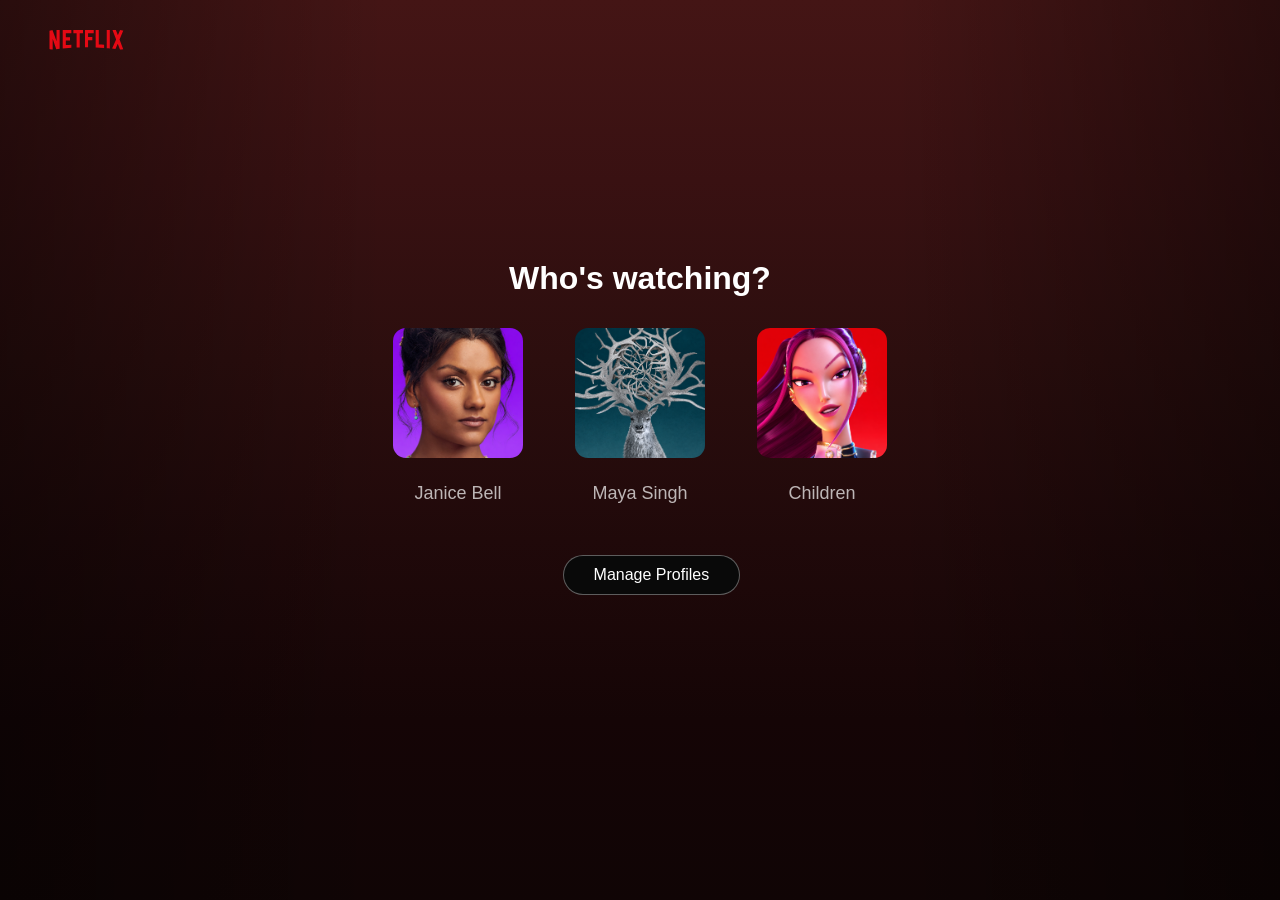
==== index.html @ bf13d3a6 "netflix-copy" ====
<html>

<head>
  <link rel="stylesheet" href="style.css">
  <title>
    Netflix
  </title>
</head>

<body>
  <div class="logo-container">
    <a href="index.html">
      <img src="assets/logo.svg" class="logo">
    </a>
  </div>
  <h1 class="ques">
    Who's watching?
  </h1>
  <div class="profiles">
    <div class="profile-1">
      <img src="assets/profile-1.png">
      <h4>
        Janice Bell
      </h4>
    </div>
    <div class="profile-2">
      <img src="assets/profile-2.png">
      <h4>
        Maya Singh
      </h4>
    </div>
    <div class="profile-3">
      <img src="assets/profile-3.png">
      <h4>
        Children
      </h4>
    </div>
  </div>
  <button class="manage">
    Manage Profiles
  </button>
</body>

</html>
---- style.css ----
body {
  background: linear-gradient(to right,
      rgba(0, 0, 0, 0.4) 0%,
      rgba(0, 0, 0, 0) 30%,
      rgba(0, 0, 0, 0) 70%,
      rgba(0, 0, 0, 0.4) 100%),
    linear-gradient(to bottom,
      #441515 0%,
      #391112 20%,
      #2c0e0e 40%,
      #20090a 60%,
      #150506 80%,
      #100505 100%);
  background-repeat: no-repeat;
  background-size: 100% 100%;
}

.logo {
  height: 20px;
  width: 87px;
  margin-left: 34.5px;
  margin-top: 22px;
}

.ques {
  color: rgb(255, 255, 255);
  font-family: "Netflix Sans Variable", "Helvetica Neue", "Segoe UI", Roboto, Ubuntu, sans-serif;
  font-size: 32px;
  text-align: center;
  margin-top: 185px;
  display: block;
  font-weight: 700;
  user-select: none;
  margin-bottom: 15px;
}

.profiles {
  display: flex;
  gap: 20px;
  justify-content: center;
  align-items: center;
}

.profile-1,
.profile-2,
.profile-3 {
  cursor: pointer;
  padding: 16px;
  background: transparent;
  color: rgb(255, 255, 255);
  border-radius: 13px;
  text-align: center;
  height: 177px;
  width: 130px;
  transition-delay: 0s;
  transition-duration: 0.15s;
  transition-property: background-color;
  transition-timing-function: ease-in-out;
}

.profile-1:hover,
.profile-2:hover,
.profile-3:hover {
  background: rgba(255, 255, 255, 0.09);
}

h4 {
  user-select: none;
  font-family: "Netflix Sans Variable", "Helvetica Neue", "Segoe UI", Roboto, Ubuntu, sans-serif;
  font-size: 18px;
  cursor: pointer;
  display: inline;
  font-weight: 500;
  text-align: center;
  color: rgba(255, 255, 255, 0.7);
}

img {
  width: 130px;
  height: 130px;
  border-radius: 13px;
  margin-bottom: 25px;
}

.manage {
  cursor: pointer;
  width: 176.45px;
  height: 40px;
  border-radius: 9998px;
  border-width: 1px;
  border-style: solid;
  border-color: rgba(128, 128, 128, 0.7);
  color: rgb(255, 255, 255);
  font-size: 16px;
  font-family: "Netflix Sans Variable", "Helvetica Neue", "Segoe UI", Roboto, Ubuntu, sans-serif;
  position: absolute;
  line-height: 16px;
  font-weight: 500;
  margin: 34px 0px 0px;
  background-color: rgb(9, 9, 9);
  transition-delay: 0s;
  transition-duration: 0.25s;
  transition-property: background-color, border-color;
  transition-timing-function: cubic-bezier(0.4, 0, 0.68, 0.06);
  transition-behavior: normal;
  left: 44%;
}

.manage:hover {
  background-color: rgb(8, 8, 8);
  border-color: rgb(255, 255, 255);
  transition-timing-function: cubic-bezier(0.32, 0.94, 0.6, 1);
}
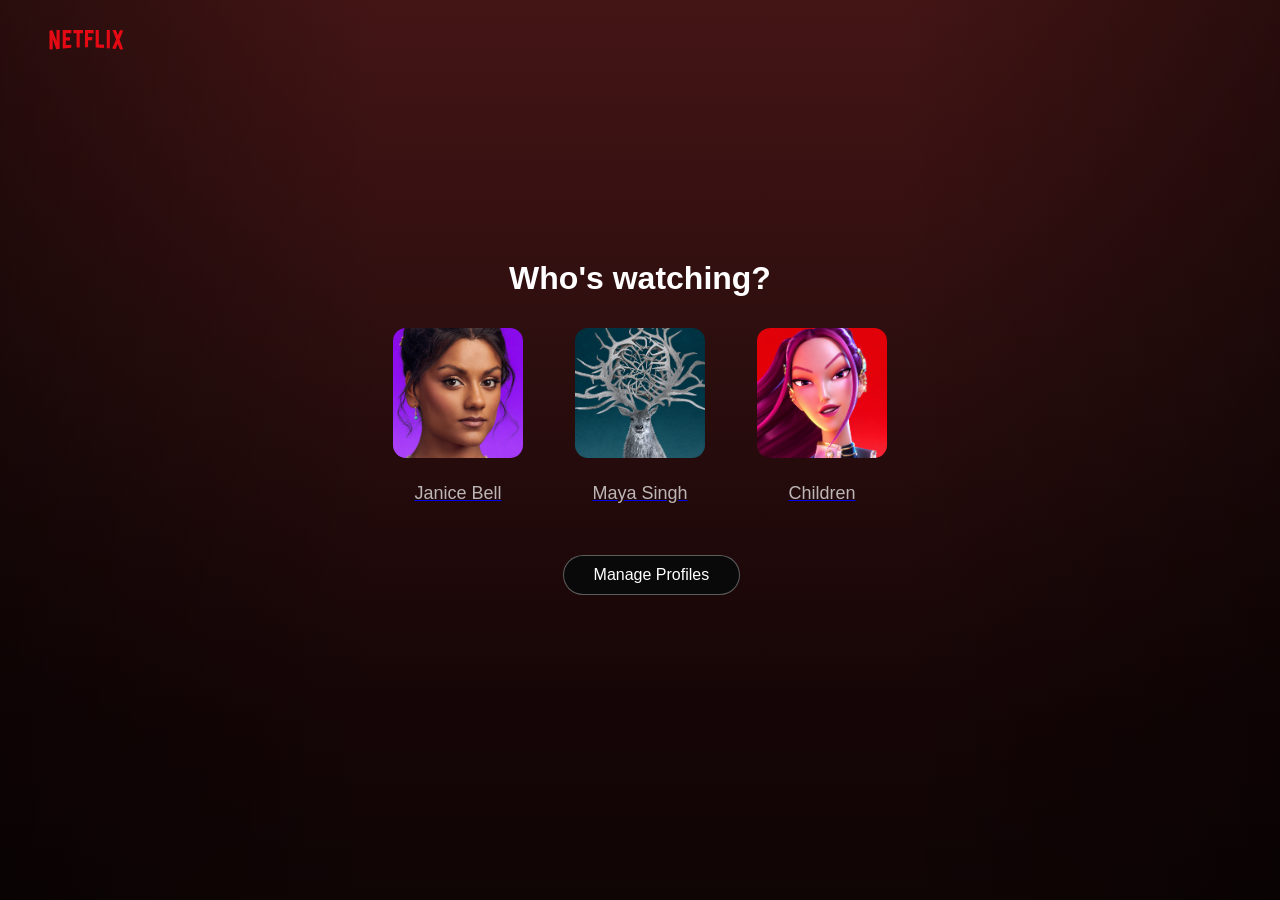
==== commit 69f54d59: "netflix-copy" ====
--- a/index.html
+++ b/index.html
@@ -16,25 +16,31 @@
   <h1 class="ques">
     Who's watching?
   </h1>
-  <div class="profiles">
-    <div class="profile-1">
-      <img src="assets/profile-1.png">
-      <h4>
-        Janice Bell
-      </h4>
-    </div>
+  <a href="janice.html" class="profile-page">
+    <div class="profiles">
+      <div class="profile-1">
+        <img src="assets/profile-1.png">
+        <h4>
+          Janice Bell
+        </h4>
+      </div>
+  </a>
+  <a href="maya.html" class="profile-page">
     <div class="profile-2">
       <img src="assets/profile-2.png">
       <h4>
         Maya Singh
       </h4>
     </div>
+  </a>
+  <a href="children.html" class="profile-page">
     <div class="profile-3">
       <img src="assets/profile-3.png">
       <h4>
         Children
       </h4>
     </div>
+  </a>
   </div>
   <button class="manage">
     Manage Profiles
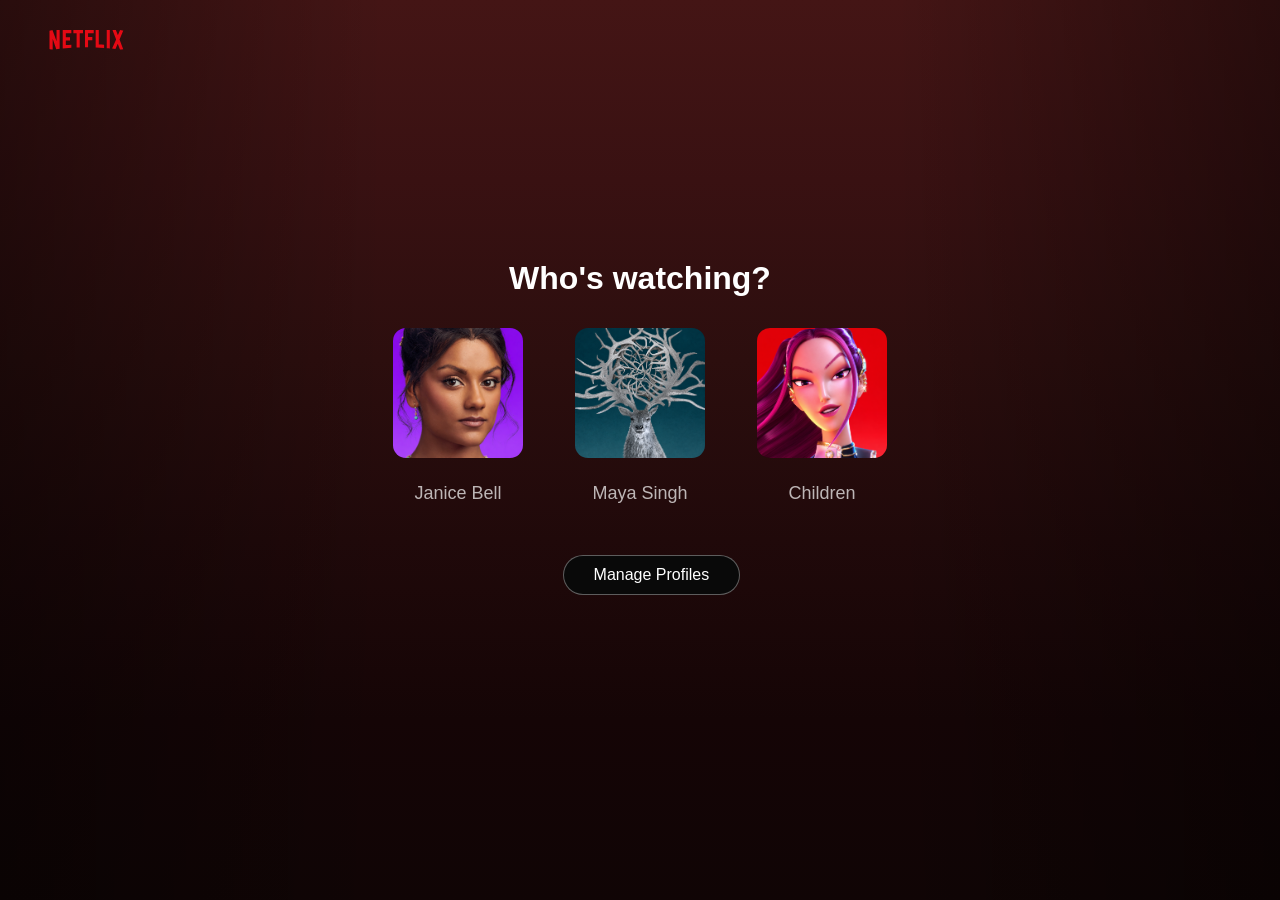
==== commit 8736b824: "netflix-copy" ====
--- a/index.html
+++ b/index.html
@@ -42,9 +42,11 @@
     </div>
   </a>
   </div>
-  <button class="manage">
-    Manage Profiles
-  </button>
+  <a href="#" class="mng-link">
+    <button class="manage">
+      Manage Profiles
+    </button>
+  </a>
 </body>
 
 </html>
--- a/style.css
+++ b/style.css
@@ -1,3 +1,7 @@
+@view-transition {
+  navigation: auto;
+}
+
 body {
   background: linear-gradient(to right,
       rgba(0, 0, 0, 0.4) 0%,
@@ -39,6 +43,12 @@
   gap: 20px;
   justify-content: center;
   align-items: center;
+}
+
+.profile-page {
+  display: block;
+  text-decoration: none;
+  color: inherit;
 }
 
 .profile-1,
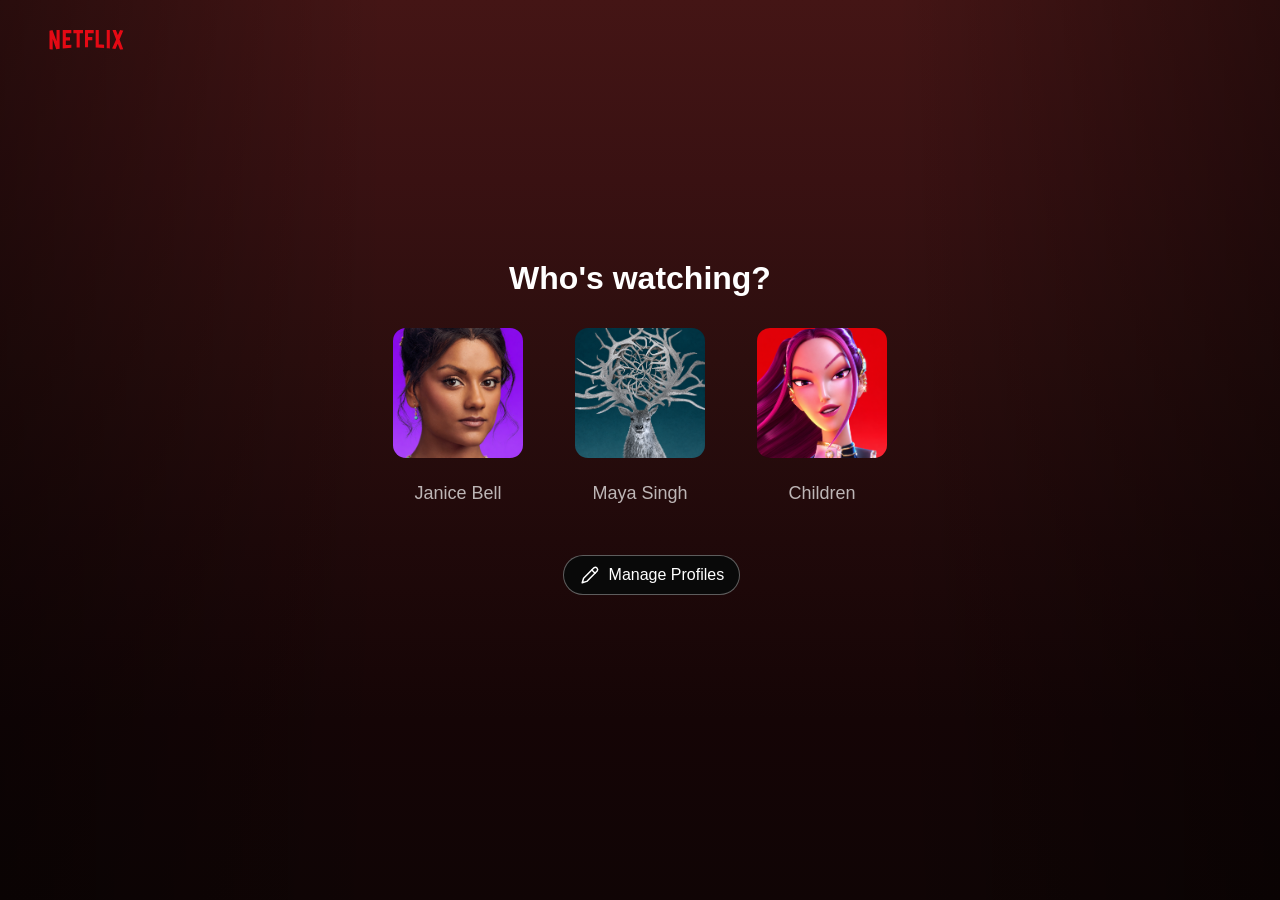
==== commit 5c7eadac: "netflix-copy" ====
--- a/index.html
+++ b/index.html
@@ -42,8 +42,14 @@
     </div>
   </a>
   </div>
-  <a href="#" class="mng-link">
+  <a href="manage.html" class="mng-link">
     <button class="manage">
+      <span class="manage-icon">
+        <svg viewBox="0 0 24 24">
+          <path d="M3.5 20.5L5 15.5L16.3 4.2a2.5 2.5 0 0 1 3.5 3.5L8.5 19z"></path>
+          <path d="M14 6.5l3.5 3.5"></path>
+        </svg>
+      </span>
       Manage Profiles
     </button>
   </a>
--- a/style.css
+++ b/style.css
@@ -114,10 +114,30 @@
   transition-timing-function: cubic-bezier(0.4, 0, 0.68, 0.06);
   transition-behavior: normal;
   left: 44%;
+  display: flex;
+  justify-content: center;
+  align-items: center;
+  gap: 8px;
 }
 
 .manage:hover {
   background-color: rgb(8, 8, 8);
   border-color: rgb(255, 255, 255);
   transition-timing-function: cubic-bezier(0.32, 0.94, 0.6, 1);
+}
+
+.manage-icon {
+  display: flex;
+  align-items: center;
+}
+
+.manage-icon svg {
+  display: block;
+  fill: none;
+  stroke: currentColor;
+  width: 22px;
+  height: 22px;
+  stroke-width: 1.6;
+  stroke-linecap: round;
+  stroke-linejoin: round;
 }
